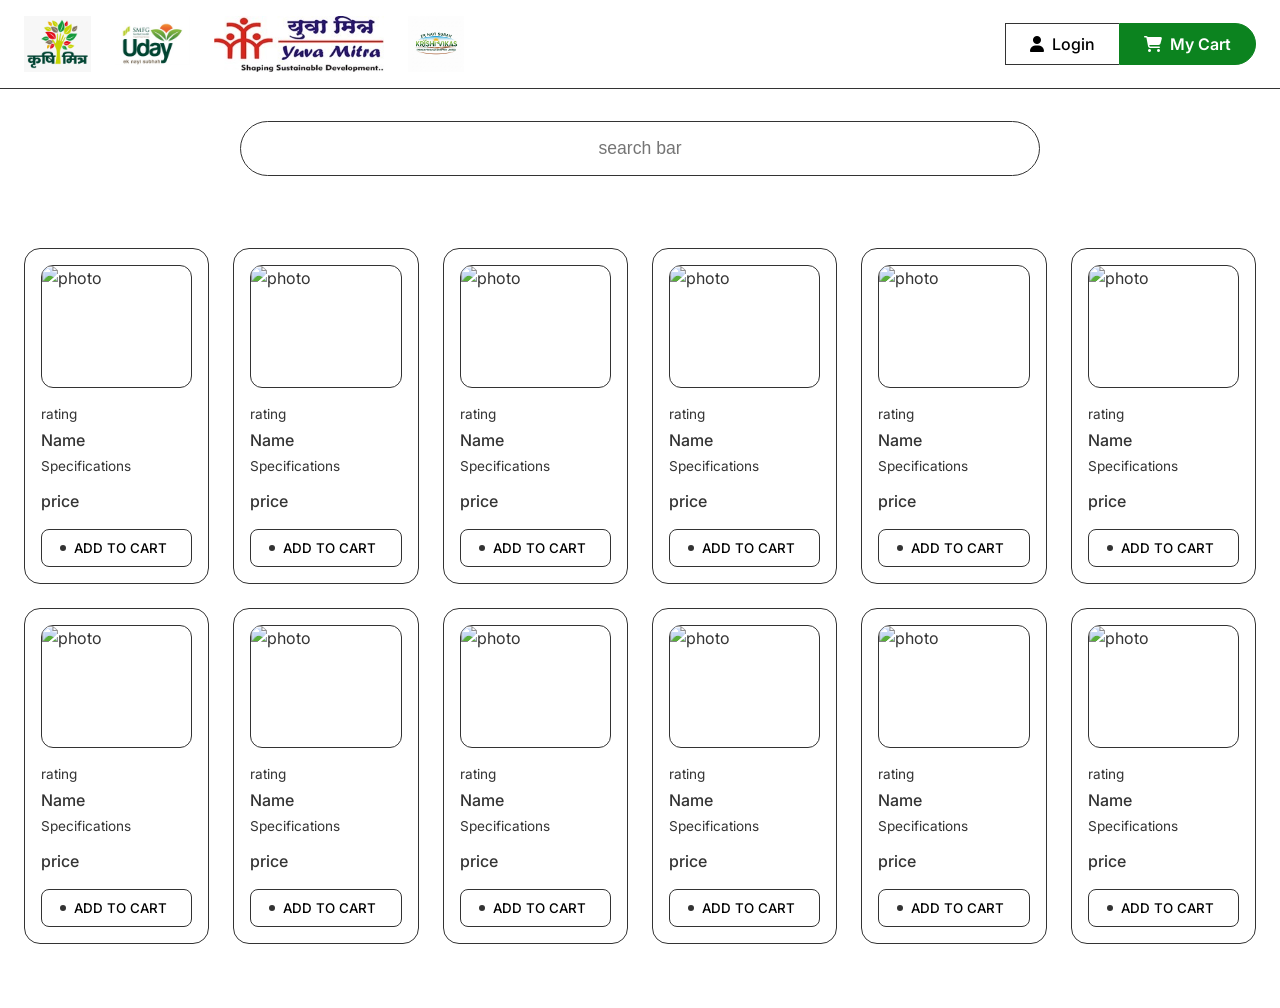
==== index.html @ ba8b484a "initial look" ====
<!DOCTYPE html>
<html lang="en">

<head>
  <meta charset="UTF-8">
  <meta name="viewport" content="width=device-width, initial-scale=1.0">
  <title>BlinkMarket - Home</title>
  <link rel="stylesheet" href="styles.css">
  <link rel="stylesheet" href="https://cdnjs.cloudflare.com/ajax/libs/font-awesome/6.4.0/css/all.min.css">
</head>

<body>

  <!-- Header based on wireframe -->
  <header class="top-header">
    <div class="container header-inner">
      <div class="logo-section">
        <!-- The 4 photos replacing the logo section -->
        <div class="header-logos">
          <img src="assets\WhatsApp Image 2026-03-11 at 2.33.21 PM.jpeg" alt="Krushi Mitra" class="partner-logo">
          <img src="assets\WhatsApp Image 2026-03-11 at 2.33.20 PM.jpeg" alt="Uday Nayi Subhah" class="partner-logo">
          <img src="assets\WhatsApp Image 2026-03-11 at 2.33.19 PM.jpeg" alt="Yuva Mitra" class="partner-logo">
          <img src="assets\WhatsApp Image 2026-03-11 at 2.32.01 PM (1).jpeg" alt="Krishi Vikas FPC"
            class="partner-logo">
        </div>
      </div>

      <div class="nav-actions">
        <button class="text-btn"><i class="fa-solid fa-user"></i> Login</button>
        <button class="btn-cart"><i class="fa-solid fa-cart-shopping"></i> My Cart</button>
      </div>
    </div>
  </header>

  <!-- Search & Product Section Navigation -->
  <section class="search-section">
    <div class="container">
      <div class="search-bar-wrap">
        <input type="text" class="search-bar main-search" placeholder="search bar">
      </div>
    </div>
  </section>

  <!-- Main Product Grid -->
  <main>
    <div class="container fade-in">
      <div class="product-grid" id="productGrid">
        <!-- Injected via JS -->
      </div>
    </div>
  </main>

  <script src="script.js"></script>
</body>

</html>
---- styles.css ----
/* ==========================================================================
   Blinkit-Style E-Commerce Theme (Wireframe Match)
   ========================================================================== */

@import url('https://fonts.googleapis.com/css2?family=Inter:wght@400;500;600;700&display=swap');

:root {
  --primary-green: #0c831f;
  --bg-color: #ffffff;
  --surface-color: #ffffff;
  --text-main: #333333;
  --border-color: #333333; /* Darker border to match wireframe ink */
  
  --font-family: 'Inter', system-ui, sans-serif;
  --transition-fast: 0.15s ease-in-out;
}

*, *::before, *::after {
  box-sizing: border-box;
  margin: 0;
  padding: 0;
}

body {
  font-family: var(--font-family);
  background-color: var(--bg-color);
  color: var(--text-main);
  line-height: 1.5;
}

a {
  text-decoration: none;
  color: inherit;
}

button {
  cursor: pointer;
  border: none;
  background: none;
  font-family: inherit;
}

img {
  max-width: 100%;
  height: auto;
  display: block;
}

.container {
  width: 100%;
  max-width: 1280px;
  margin: 0 auto;
  padding: 0 24px;
}

/* ==========================================================================
   Header (Wireframe exact layout)
   ========================================================================== */
.top-header {
  border-bottom: 1.5px solid var(--border-color);
  padding: 16px 0;
}

.header-inner {
  display: flex;
  align-items: center;
  justify-content: space-between;
}

.logo-section {
  display: flex;
  align-items: center;
}

.header-logos {
  display: flex;
  align-items: center;
  gap: 24px;
}

.partner-logo {
  height: 56px;
  width: auto;
  object-fit: contain;
}

.nav-actions {
  display: flex;
  align-items: stretch;
  gap: 0;
}

.text-btn {
  border: 1.5px solid var(--border-color);
  border-right: none;
  padding: 10px 24px;
  font-weight: 500;
  font-size: 1rem;
  display: flex;
  align-items: center;
  gap: 8px;
}

.btn-cart {
  border: 1.5px solid var(--border-color);
  padding: 10px 24px;
  border-radius: 0 24px 24px 0;
  font-weight: 600;
  font-size: 1rem;
  display: flex;
  align-items: center;
  gap: 8px;
  background-color: var(--primary-green);
  color: white;
  border-color: var(--primary-green);
}
.btn-cart:hover {
  background-color: var(--primary-green-hover);
}
.text-btn:hover {
  background-color: #f0f0f0;
}

/* ==========================================================================
   Search & Product Sections
   ========================================================================== */
.search-section {
  padding: 32px 0 16px 0;
}

.search-bar-wrap {
  width: 100%;
  margin-bottom: 24px;
  display: flex;
  justify-content: center;
}

.main-search {
  width: 100%;
  max-width: 800px;
  padding: 16px 24px;
  border-radius: 30px;
  border: 1.5px solid var(--border-color);
  text-align: center;
  font-size: 1.1rem;
  outline: none;
}
.main-search:focus {
  border-color: var(--primary-green);
  box-shadow: 0 0 0 1px var(--primary-green);
}


/* ==========================================================================
   Product Grid
   ========================================================================== */
.product-grid {
  display: grid;
  grid-template-columns: repeat(auto-fill, minmax(180px, 1fr));
  gap: 24px;
  padding: 32px 0 64px;
}

.product-card {
  border: 1.5px solid var(--border-color);
  border-radius: 16px;
  padding: 16px;
  display: flex;
  flex-direction: column;
  transition: transform var(--transition-fast);
  background-color: #fff;
}
.product-card:hover {
  transform: translateY(-2px);
  box-shadow: 0 4px 12px rgba(0,0,0,0.05);
}

.card-image-wrap {
  border: 1.5px solid var(--border-color);
  border-radius: 12px;
  padding-top: 80%;
  position: relative;
  margin-bottom: 16px;
}

.card-image {
  position: absolute;
  top: 0; left: 0; width: 100%; height: 100%;
  object-fit: cover;
  border-radius: 10px;
}

.card-content {
  display: flex;
  flex-direction: column;
  flex-grow: 1;
}

.rating-text {
  font-size: 0.85rem;
  margin-bottom: 4px;
}

.product-name {
  font-size: 1rem;
  font-weight: 500;
  margin-bottom: 4px;
}

.product-specs {
  font-size: 0.85rem;
  margin-bottom: 12px;
}

.price {
  font-weight: 500;
  font-size: 1rem;
  margin-bottom: auto; /* Push add to cart to bottom */
}

.btn-add {
  margin-top: 16px;
  width: 100%;
  padding: 10px;
  border: 1.5px solid var(--border-color);
  border-radius: 8px;
  font-weight: 500;
  display: flex;
  align-items: center;
  gap: 8px;
  transition: all var(--transition-fast);
}

.btn-add::before {
  content: '';
  display: inline-block;
  width: 6px; height: 6px;
  border-radius: 50%;
  background-color: var(--text-main);
  margin-left: 8px;
}
.btn-add:hover {
  background-color: var(--primary-green);
  color: white;
  border-color: var(--primary-green);
}
.btn-add:hover::before {
  background-color: white;
}

/* ==========================================================================
   Product Details
   ========================================================================== */
.product-details-container {
  display: grid;
  grid-template-columns: 1fr 1fr;
  gap: 48px;
  padding: 24px 0;
}

.gallery-section {
  border: 1.5px solid var(--border-color);
  border-radius: 24px;
  padding: 24px;
  display: flex;
  flex-direction: column;
}

.main-image-container {
  position: relative;
  aspect-ratio: 1;
  border: 1.5px solid var(--border-color);
  border-radius: 16px;
  display: flex;
  align-items: center;
  justify-content: center;
  margin-bottom: 16px;
}

.main-image {
  width: 80%;
  height: 80%;
  object-fit: contain;
}

.gallery-nav {
  position: absolute;
  top: 50%; transform: translateY(-50%);
  width: 32px; height: 32px;
  border: 1.5px solid var(--border-color);
  border-radius: 50%;
  display: flex; align-items: center; justify-content: center;
  background-color: white;
}
.nav-prev { left: 16px; }
.nav-next { right: 16px; }

.gallery-dots {
  display: flex;
  align-items: center;
  gap: 8px;
  font-size: 0.9rem;
}
.dot {
  width: 6px; height: 6px;
  border-radius: 50%;
  background-color: var(--text-main);
}

.info-section {
  padding: 24px 0;
  display: flex;
  flex-direction: column;
}

.details-title, .details-specs {
  font-weight: 500;
}
.details-title {
  font-size: 1.25rem;
  margin-bottom: 8px;
}
.details-specs {
  font-size: 1rem;
  margin-bottom: 24px;
}

.variant-options {
  display: flex;
  gap: 16px;
  margin-bottom: 32px;
}
.v-btn {
  border: 1.5px solid var(--border-color);
  border-radius: 12px;
  padding: 12px 24px;
  text-align: center;
  min-width: 80px;
}
.v-qut { display: block; font-weight: 500; margin-bottom: 4px; }
.v-mrp { display: block; font-size: 0.9rem; }

.btn-add-large {
  width: 100%;
  max-width: 300px;
  padding: 14px;
  border: 1.5px solid var(--border-color);
  border-radius: 8px;
  font-weight: 500;
  background-color: white;
}

.related-wrapper {
  border: 1.5px solid var(--border-color);
  border-radius: 24px;
  padding: 24px;
  position: relative;
}

.related-badge {
  position: absolute;
  right: -24px;
  top: 50%;
  transform: translateY(-50%);
  border: 1.5px solid var(--border-color);
  border-radius: 16px;
  padding: 8px 16px;
  background-color: white;
  font-family: 'Comic Sans MS', cursive, sans-serif;
  white-space: nowrap;
}
.related-badge::before {
  content: '←';
  position: absolute;
  left: -20px;
  top: 50%;
  transform: translateY(-50%);
}

/* Micro-animations */
.fade-in { animation: fadeIn 0.3s ease-in; }
@keyframes fadeIn {
  from { opacity: 0; transform: translateY(10px); }
  to { opacity: 1; transform: translateY(0); }
}
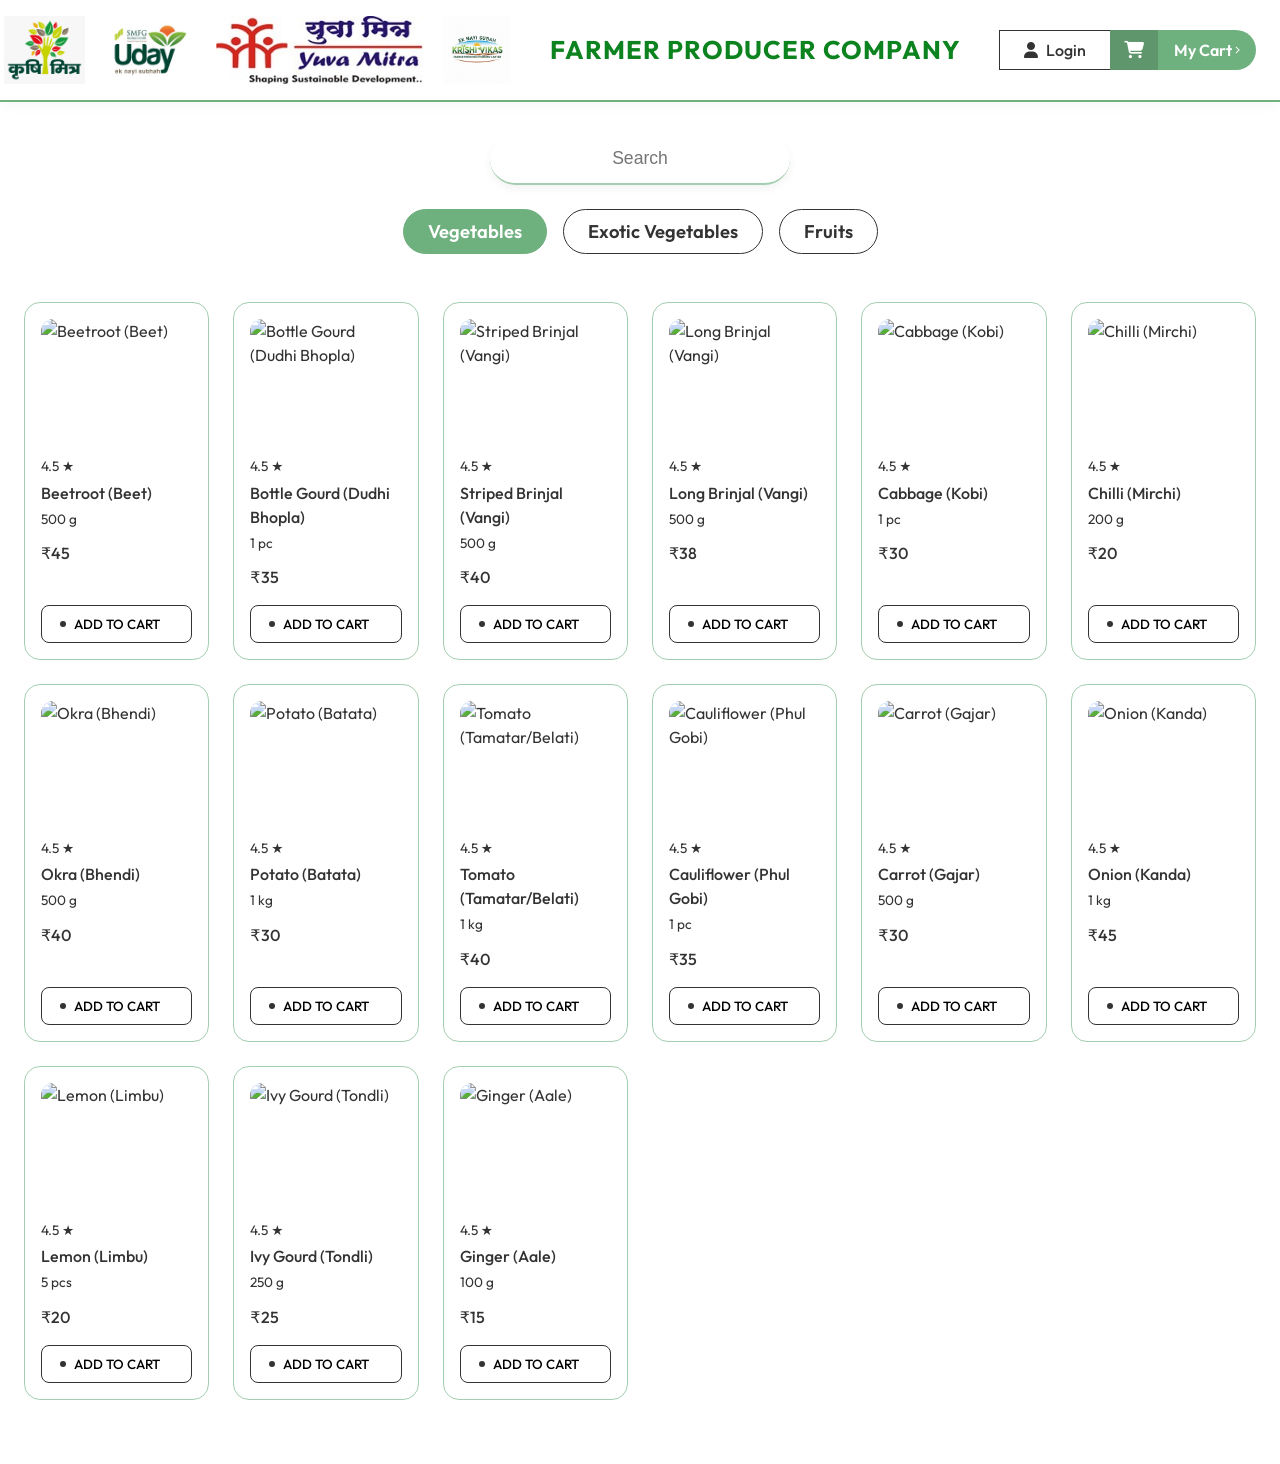
==== commit 29b628df: "frontend improv" ====
--- a/index.html
+++ b/index.html
@@ -4,7 +4,10 @@
 <head>
   <meta charset="UTF-8">
   <meta name="viewport" content="width=device-width, initial-scale=1.0">
-  <title>BlinkMarket - Home</title>
+  <title>FPC - Home</title>
+  <link rel="preconnect" href="https://fonts.googleapis.com">
+  <link rel="preconnect" href="https://fonts.gstatic.com" crossorigin>
+  <link href="https://fonts.googleapis.com/css2?family=Outfit:wght@400;500;600;700&display=swap" rel="stylesheet">
   <link rel="stylesheet" href="styles.css">
   <link rel="stylesheet" href="https://cdnjs.cloudflare.com/ajax/libs/font-awesome/6.4.0/css/all.min.css">
 </head>
@@ -25,9 +28,20 @@
         </div>
       </div>
 
+      <div class="header-title">
+        <h1>FARMER PRODUCER COMPANY</h1>
+      </div>
+
       <div class="nav-actions">
-        <button class="text-btn"><i class="fa-solid fa-user"></i> Login</button>
-        <button class="btn-cart"><i class="fa-solid fa-cart-shopping"></i> My Cart</button>
+        <button class="text-btn bubbles"><span class="text"><i class="fa-solid fa-user"></i> Login</span></button>
+        <button class="btn-cart-anim">
+          <div>
+            <div class="cart-icon">
+              <i class="fa-solid fa-cart-shopping"></i>
+            </div>
+          </div>
+          My Cart
+        </button>
       </div>
     </div>
   </header>
@@ -36,7 +50,17 @@
   <section class="search-section">
     <div class="container">
       <div class="search-bar-wrap">
-        <input type="text" class="search-bar main-search" placeholder="search bar">
+        <div class="form-control">
+          <input class="input input-alt main-search" placeholder="Search" required="" type="text">
+          <span class="input-border input-border-alt"></span>
+        </div>
+      </div>
+
+      <!-- Category Tabs -->
+      <div class="category-tabs">
+        <button class="cat-tab active" data-category="vegetables">Vegetables</button>
+        <button class="cat-tab" data-category="exotic">Exotic Vegetables</button>
+        <button class="cat-tab" data-category="fruits">Fruits</button>
       </div>
     </div>
   </section>
@@ -44,8 +68,10 @@
   <!-- Main Product Grid -->
   <main>
     <div class="container fade-in">
-      <div class="product-grid" id="productGrid">
-        <!-- Injected via JS -->
+      <div class="grid-animation-wrapper">
+        <div class="product-grid" id="productGrid">
+          <!-- Injected via JS -->
+        </div>
       </div>
     </div>
   </main>
--- a/styles.css
+++ b/styles.css
@@ -9,10 +9,42 @@
   --bg-color: #ffffff;
   --surface-color: #ffffff;
   --text-main: #333333;
-  --border-color: #333333; /* Darker border to match wireframe ink */
+  --border-color: #333333;
   
-  --font-family: 'Inter', system-ui, sans-serif;
-  --transition-fast: 0.15s ease-in-out;
+  /* Dynamic Theme Variables */
+  --theme-primary: var(--primary-green);
+  --theme-bg: var(--bg-color);
+  
+  --font-family: 'Outfit', system-ui, sans-serif;
+  --transition-fast: 0.2s ease-in-out;
+  --transition-swipe: 0.4s cubic-bezier(0.25, 0.8, 0.25, 1);
+}
+
+body {
+  background-color: var(--theme-bg);
+  transition: background-color var(--transition-swipe);
+}
+
+/* Theme Classes applied to body */
+body.theme-vegetables {
+  --theme-primary: #6fb07f;
+  --theme-bg: #eef6f1; /* More tinted green */
+  --theme-border: #a4ceb0;
+  --theme-gradient: linear-gradient(90deg, #6fb07f 0%, #a4ceb0 50%, #4a8758 100%);
+}
+
+body.theme-exotic {
+  --theme-primary: #8b5db0;
+  --theme-bg: #f4ecf8; /* More tinted purple */
+  --theme-border: #c9b1de;
+  --theme-gradient: linear-gradient(90deg, #8b5db0 0%, #c9b1de 50%, #593575 100%);
+}
+
+body.theme-fruits {
+  --theme-primary: #fca311;
+  --theme-bg: #fff5e6; /* More tinted orange */
+  --theme-border: #fcd28e;
+  --theme-gradient: linear-gradient(90deg, #fca311 0%, #fcd28e 50%, #d68700 100%);
 }
 
 *, *::before, *::after {
@@ -57,8 +89,10 @@
    Header (Wireframe exact layout)
    ========================================================================== */
 .top-header {
-  border-bottom: 1.5px solid var(--border-color);
+  border-bottom: 2px solid var(--theme-primary);
+  box-shadow: 0 4px 15px -3px rgba(0,0,0,0.05);
   padding: 16px 0;
+  transition: border-color var(--transition-swipe);
 }
 
 .header-inner {
@@ -70,20 +104,35 @@
 .logo-section {
   display: flex;
   align-items: center;
+  margin-left: -20px; /* Shift leftwards */
 }
 
 .header-logos {
   display: flex;
   align-items: center;
-  gap: 24px;
+  gap: 20px;
 }
 
 .partner-logo {
-  height: 56px;
+  height: 68px; /* Increased from 56px */
   width: auto;
   object-fit: contain;
 }
 
+.header-title {
+  flex-grow: 1;
+  text-align: center;
+  padding: 0 20px;
+}
+
+.header-title h1 {
+  font-size: 1.6rem;
+  font-weight: 700;
+  color: var(--primary-green);
+  letter-spacing: 1px;
+  text-transform: uppercase;
+}
+
 .nav-actions {
   display: flex;
   align-items: stretch;
@@ -91,34 +140,164 @@
 }
 
 .text-btn {
-  border: 1.5px solid var(--border-color);
+  /* Inherit existing flex styles */
+  display: flex;
+  align-items: center;
+  font-weight: 500;
   border-right: none;
-  padding: 10px 24px;
+}
+
+.text-btn:hover {
+  background-color: transparent; /* Reset default hover */
+}
+
+/* Animated Cart Button */
+.btn-cart-anim {
+  --color: #fff;
+  --background: var(--theme-primary);
+  --background-hover: var(--theme-primary);
+  --background-left: rgba(0,0,0,0.15);
+  border: none;
+  outline: none;
+  cursor: pointer;
+  position: relative;
+  border-radius: 0 30px 30px 0;
+  font-size: 1rem;
+  font-family: var(--font-family);
+  font-weight: 600;
+  padding: 10px 24px 10px 64px;
+  transition: all 0.3s;
+  color: var(--color);
+  background: var(--background);
+  display: flex;
+  align-items: center;
+}
+
+.btn-cart-anim > div {
+  top: 0;
+  left: 0;
+  bottom: 0;
+  width: 48px;
+  position: absolute;
+  overflow: hidden;
+  background: var(--background-left);
+}
+
+.btn-cart-anim .cart-icon {
+  width: 100%;
+  height: 100%;
+  display: flex;
+  align-items: center;
+  justify-content: center;
+  color: white;
+  transform: translateX(var(--fx, 0));
+  transition: transform 0.4s cubic-bezier(0.42, 0, 0.58, 1.00) var(--fd, 0.3s);
+}
+
+.btn-cart-anim .cart-icon i {
+  font-size: 1.1rem;
+  transform: perspective(120px) rotateY(var(--fr, 0deg));
+  transition: transform 0.3s ease var(--fds, 0.45s);
+}
+
+.btn-cart-anim:before, .btn-cart-anim:after {
+  content: "";
+  position: absolute;
+  width: 10px;
+  height: 2px;
+  border-radius: 1px;
+  background: var(--color);
+  transform-origin: 9px 1px;
+  transform: translateX(var(--cx, 0)) scale(0.5) rotate(var(--r, -45deg));
+  top: 50%;
+  right: 16px;
+  margin-top: -1px;
+  transition: transform 0.3s;
+}
+
+.btn-cart-anim:after {
+  --r: 45deg;
+}
+
+.btn-cart-anim:hover {
+  --cx: 2px;
+  --fx: -48px;
+  --fr: -60deg;
+  --fd: 0.15s;
+  --fds: 0s;
+  filter: brightness(1.1);
+}
+
+/* From Uiverse.io by nikk7007 */ 
+.bubbles {
+  --c1: white;
+  --c2: var(--theme-primary);
+  --size-letter: 16px;
+  padding: 0.5em 1.5em;
+  font-size: var(--size-letter);
+
+  background-color: transparent;
+  border: 1.5px solid var(--border-color); /* Match header border */
+  border-right: none;
+  cursor: pointer;
+
+  overflow: hidden;
+  position: relative;
+  transition: 300ms cubic-bezier(0.83, 0, 0.17, 1);
+}
+
+.bubbles > .text {
   font-weight: 500;
-  font-size: 1rem;
+  color: var(--text-main);
+  position: relative;
+  z-index: 1;
+  transition: color 700ms cubic-bezier(0.83, 0, 0.17, 1);
   display: flex;
   align-items: center;
   gap: 8px;
 }
 
-.btn-cart {
-  border: 1.5px solid var(--border-color);
-  padding: 10px 24px;
-  border-radius: 0 24px 24px 0;
-  font-weight: 600;
-  font-size: 1rem;
-  display: flex;
-  align-items: center;
-  gap: 8px;
-  background-color: var(--primary-green);
-  color: white;
-  border-color: var(--primary-green);
-}
-.btn-cart:hover {
-  background-color: var(--primary-green-hover);
-}
-.text-btn:hover {
-  background-color: #f0f0f0;
+.bubbles::before {
+  top: 0;
+  left: 0;
+}
+
+.bubbles::after {
+  top: 100%;
+  left: 100%;
+}
+
+.bubbles::before,
+.bubbles::after {
+  content: "";
+  width: 150%;
+  aspect-ratio: 1/1;
+  scale: 0;
+  transition: 1000ms cubic-bezier(0.76, 0, 0.24, 1);
+
+  background-color: var(--c2);
+  border-radius: 50%;
+
+  position: absolute;
+  translate: -50% -50%;
+}
+
+.bubbles:hover {
+  border-color: var(--c2);
+}
+
+.bubbles:hover > .text {
+  color: var(--c1);
+}
+
+.bubbles:hover::before,
+.bubbles:hover::after {
+  scale: 1;
+}
+
+.bubbles:active {
+  scale: 0.98;
+  filter: brightness(0.9);
 }
 
 /* ==========================================================================
@@ -135,19 +314,122 @@
   justify-content: center;
 }
 
-.main-search {
+.form-control {
+  position: relative;
   width: 100%;
   max-width: 800px;
-  padding: 16px 24px;
+  display: flex;
+  justify-content: center;
+}
+
+.input {
+  color: var(--text-main);
+  font-size: 1.1rem;
+  background-color: white;
+  width: 300px; /* Initial small width */
+  box-sizing: border-box;
+  padding-inline: 1.5em;
+  padding-block: 0.8em;
+  border: none;
+  border-bottom: 2px solid var(--theme-border);
   border-radius: 30px;
-  border: 1.5px solid var(--border-color);
+  box-shadow: 0 4px 8px rgba(0, 0, 0, 0.05);
   text-align: center;
-  font-size: 1.1rem;
+  transition: width 0.4s cubic-bezier(0.42, 0, 0.58, 1.00);
+}
+
+.input:focus {
   outline: none;
-}
-.main-search:focus {
-  border-color: var(--primary-green);
-  box-shadow: 0 0 0 1px var(--primary-green);
+  width: 100%; /* Expands to full container */
+}
+
+.input-border {
+  position: absolute;
+  width: 0%;
+  height: 3px;
+  bottom: 0px;
+  left: 50%;
+  transform: translateX(-50%);
+  background: var(--theme-gradient);
+  transition: width 0.4s cubic-bezier(0.42, 0, 0.58, 1.00);
+  border-radius: 0 0 30px 30px;
+}
+
+.input:focus ~ .input-border {
+  width: 100%;
+}
+
+.category-tabs {
+  display: flex;
+  justify-content: center;
+  gap: 16px;
+  margin-top: 24px;
+}
+
+.cat-tab {
+  padding: 10px 24px;
+  border-radius: 25px;
+  border: 1.5px solid var(--border-color);
+  font-weight: 600;
+  font-size: 1.15rem;
+  color: var(--text-main);
+  background-color: transparent;
+  transition: all var(--transition-fast);
+}
+
+.cat-tab:hover {
+  background-color: rgba(0,0,0,0.05);
+}
+
+.cat-tab.active {
+  background-color: var(--theme-primary);
+  color: white;
+  border-color: var(--theme-primary);
+}
+
+/* Animations */
+.grid-animation-wrapper {
+  overflow: hidden;
+  position: relative;
+  width: 100%;
+}
+
+.product-grid {
+  display: grid;
+  grid-template-columns: repeat(auto-fill, minmax(180px, 1fr));
+  gap: 24px;
+  padding: 32px 0 64px;
+  transition: transform var(--transition-swipe), opacity 0.3s ease;
+}
+
+.slide-out-left {
+  transform: translateX(-100%);
+  opacity: 0;
+}
+
+.slide-out-right {
+  transform: translateX(100%);
+  opacity: 0;
+}
+
+.slide-in-right {
+  transform: translateX(100%);
+  opacity: 0;
+  animation: slideInR var(--transition-swipe) forwards;
+}
+
+.slide-in-left {
+  transform: translateX(-100%);
+  opacity: 0;
+  animation: slideInL var(--transition-swipe) forwards;
+}
+
+@keyframes slideInR {
+  to { transform: translateX(0); opacity: 1; }
+}
+
+@keyframes slideInL {
+  to { transform: translateX(0); opacity: 1; }
 }
 
 
@@ -162,25 +444,27 @@
 }
 
 .product-card {
-  border: 1.5px solid var(--border-color);
+  border: 1.5px solid var(--theme-border);
   border-radius: 16px;
   padding: 16px;
   display: flex;
   flex-direction: column;
-  transition: transform var(--transition-fast);
+  transition: transform var(--transition-fast), border-color var(--transition-swipe);
   background-color: #fff;
 }
 .product-card:hover {
   transform: translateY(-2px);
   box-shadow: 0 4px 12px rgba(0,0,0,0.05);
+  border-color: var(--theme-primary);
 }
 
 .card-image-wrap {
-  border: 1.5px solid var(--border-color);
+  border: none;
   border-radius: 12px;
   padding-top: 80%;
   position: relative;
   margin-bottom: 16px;
+  overflow: hidden;
 }
 
 .card-image {
@@ -240,9 +524,9 @@
   margin-left: 8px;
 }
 .btn-add:hover {
-  background-color: var(--primary-green);
+  background-color: var(--theme-primary);
   color: white;
-  border-color: var(--primary-green);
+  border-color: var(--theme-primary);
 }
 .btn-add:hover::before {
   background-color: white;
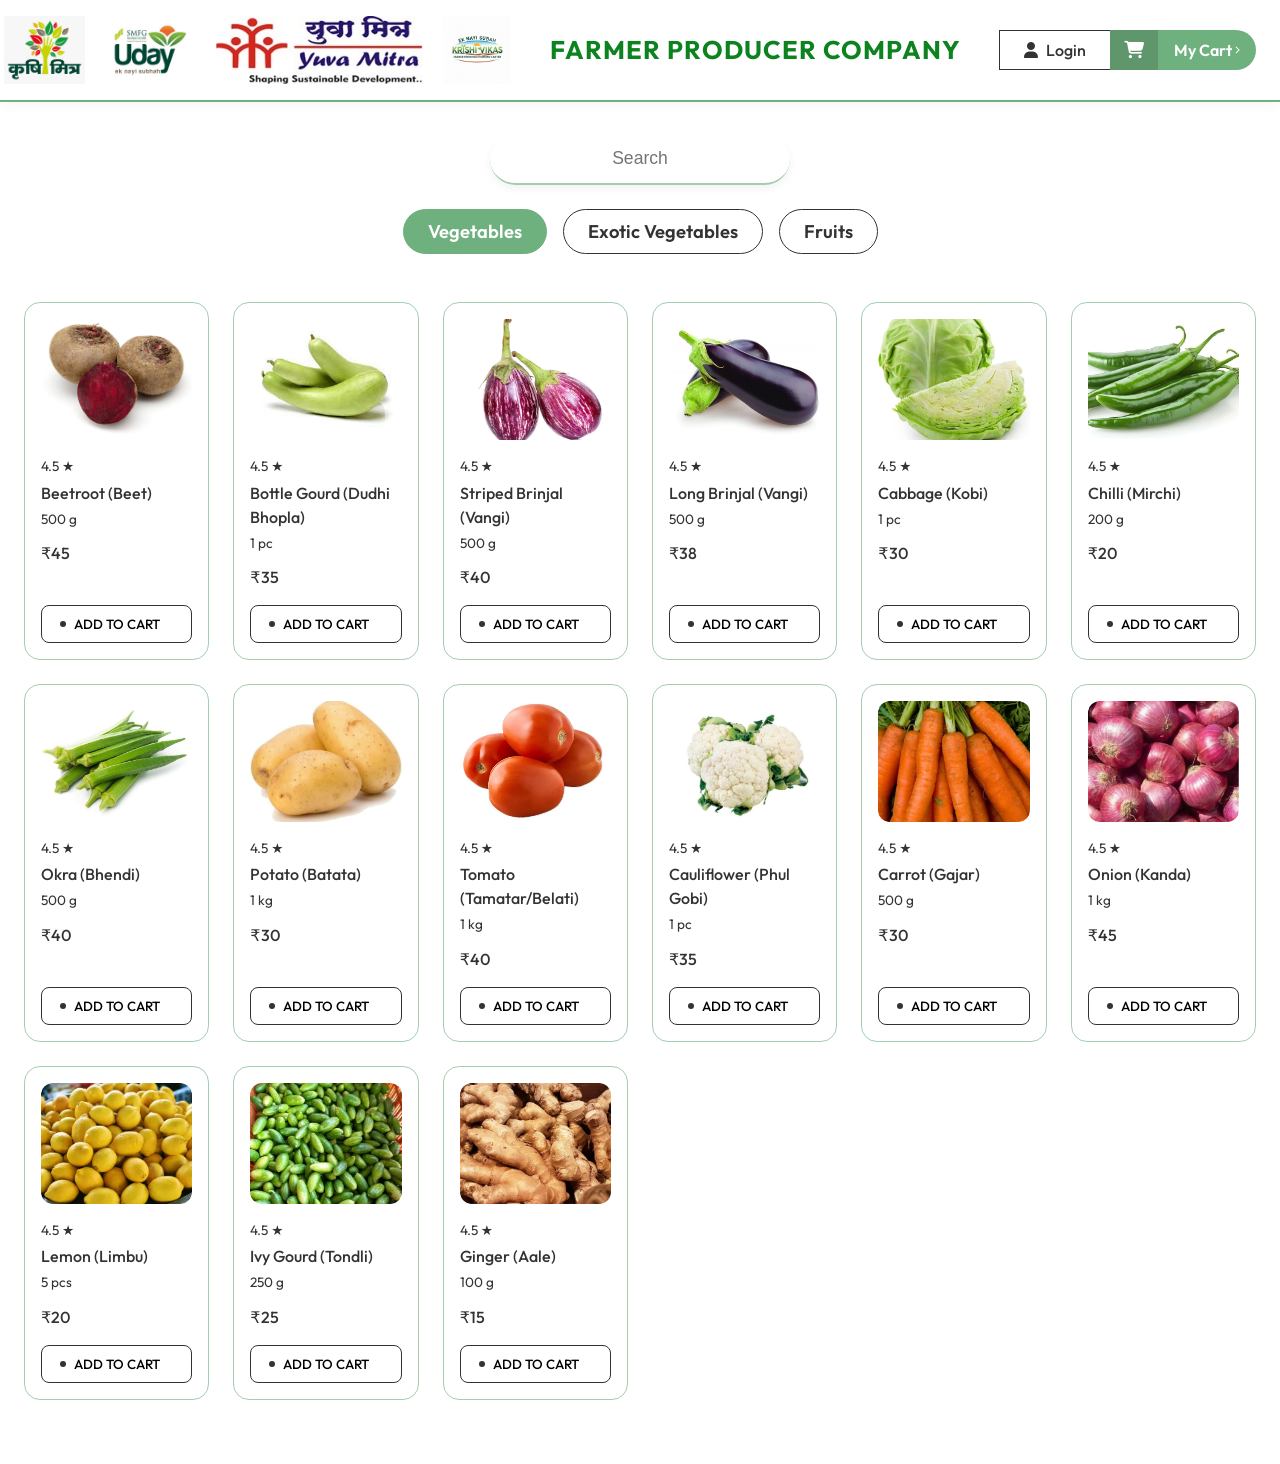
==== commit 0dc02f0f: "Add files via upload" ====
--- a/index.html
+++ b/index.html
@@ -1,82 +1,82 @@
-<!DOCTYPE html>
-<html lang="en">
-
-<head>
-  <meta charset="UTF-8">
-  <meta name="viewport" content="width=device-width, initial-scale=1.0">
-  <title>FPC - Home</title>
-  <link rel="preconnect" href="https://fonts.googleapis.com">
-  <link rel="preconnect" href="https://fonts.gstatic.com" crossorigin>
-  <link href="https://fonts.googleapis.com/css2?family=Outfit:wght@400;500;600;700&display=swap" rel="stylesheet">
-  <link rel="stylesheet" href="styles.css">
-  <link rel="stylesheet" href="https://cdnjs.cloudflare.com/ajax/libs/font-awesome/6.4.0/css/all.min.css">
-</head>
-
-<body>
-
-  <!-- Header based on wireframe -->
-  <header class="top-header">
-    <div class="container header-inner">
-      <div class="logo-section">
-        <!-- The 4 photos replacing the logo section -->
-        <div class="header-logos">
-          <img src="assets\WhatsApp Image 2026-03-11 at 2.33.21 PM.jpeg" alt="Krushi Mitra" class="partner-logo">
-          <img src="assets\WhatsApp Image 2026-03-11 at 2.33.20 PM.jpeg" alt="Uday Nayi Subhah" class="partner-logo">
-          <img src="assets\WhatsApp Image 2026-03-11 at 2.33.19 PM.jpeg" alt="Yuva Mitra" class="partner-logo">
-          <img src="assets\WhatsApp Image 2026-03-11 at 2.32.01 PM (1).jpeg" alt="Krishi Vikas FPC"
-            class="partner-logo">
-        </div>
-      </div>
-
-      <div class="header-title">
-        <h1>FARMER PRODUCER COMPANY</h1>
-      </div>
-
-      <div class="nav-actions">
-        <button class="text-btn bubbles"><span class="text"><i class="fa-solid fa-user"></i> Login</span></button>
-        <button class="btn-cart-anim">
-          <div>
-            <div class="cart-icon">
-              <i class="fa-solid fa-cart-shopping"></i>
-            </div>
-          </div>
-          My Cart
-        </button>
-      </div>
-    </div>
-  </header>
-
-  <!-- Search & Product Section Navigation -->
-  <section class="search-section">
-    <div class="container">
-      <div class="search-bar-wrap">
-        <div class="form-control">
-          <input class="input input-alt main-search" placeholder="Search" required="" type="text">
-          <span class="input-border input-border-alt"></span>
-        </div>
-      </div>
-
-      <!-- Category Tabs -->
-      <div class="category-tabs">
-        <button class="cat-tab active" data-category="vegetables">Vegetables</button>
-        <button class="cat-tab" data-category="exotic">Exotic Vegetables</button>
-        <button class="cat-tab" data-category="fruits">Fruits</button>
-      </div>
-    </div>
-  </section>
-
-  <!-- Main Product Grid -->
-  <main>
-    <div class="container fade-in">
-      <div class="grid-animation-wrapper">
-        <div class="product-grid" id="productGrid">
-          <!-- Injected via JS -->
-        </div>
-      </div>
-    </div>
-  </main>
-
-  <script src="script.js"></script>
-</body>
-
+<!DOCTYPE html>
+<html lang="en">
+
+<head>
+  <meta charset="UTF-8">
+  <meta name="viewport" content="width=device-width, initial-scale=1.0">
+  <title>FPC - Home</title>
+  <link rel="preconnect" href="https://fonts.googleapis.com">
+  <link rel="preconnect" href="https://fonts.gstatic.com" crossorigin>
+  <link href="https://fonts.googleapis.com/css2?family=Outfit:wght@400;500;600;700&display=swap" rel="stylesheet">
+  <link rel="stylesheet" href="styles.css">
+  <link rel="stylesheet" href="https://cdnjs.cloudflare.com/ajax/libs/font-awesome/6.4.0/css/all.min.css">
+</head>
+
+<body>
+
+  <!-- Header based on wireframe -->
+  <header class="top-header">
+    <div class="container header-inner">
+      <div class="logo-section">
+        <!-- The 4 photos replacing the logo section -->
+        <div class="header-logos">
+          <img src="assets/WhatsApp Image 2026-03-11 at 2.33.21 PM.jpeg" alt="Krushi Mitra" class="partner-logo">
+          <img src="assets/WhatsApp Image 2026-03-11 at 2.33.20 PM.jpeg" alt="Uday Nayi Subhah" class="partner-logo">
+          <img src="assets/WhatsApp Image 2026-03-11 at 2.33.19 PM.jpeg" alt="Yuva Mitra" class="partner-logo">
+          <img src="assets/WhatsApp Image 2026-03-11 at 2.32.01 PM (1).jpeg" alt="Krishi Vikas FPC"
+            class="partner-logo">
+        </div>
+      </div>
+
+      <div class="header-title">
+        <h1>FARMER PRODUCER COMPANY</h1>
+      </div>
+
+      <div class="nav-actions">
+        <button class="text-btn bubbles"><span class="text"><i class="fa-solid fa-user"></i> Login</span></button>
+        <button class="btn-cart-anim">
+          <div>
+            <div class="cart-icon">
+              <i class="fa-solid fa-cart-shopping"></i>
+            </div>
+          </div>
+          My Cart
+        </button>
+      </div>
+    </div>
+  </header>
+
+  <!-- Search & Product Section Navigation -->
+  <section class="search-section">
+    <div class="container">
+      <div class="search-bar-wrap">
+        <div class="form-control">
+          <input class="input input-alt main-search" placeholder="Search" required="" type="text">
+          <span class="input-border input-border-alt"></span>
+        </div>
+      </div>
+
+      <!-- Category Tabs -->
+      <div class="category-tabs">
+        <button class="cat-tab active" data-category="vegetables">Vegetables</button>
+        <button class="cat-tab" data-category="exotic">Exotic Vegetables</button>
+        <button class="cat-tab" data-category="fruits">Fruits</button>
+      </div>
+    </div>
+  </section>
+
+  <!-- Main Product Grid -->
+  <main>
+    <div class="container fade-in">
+      <div class="grid-animation-wrapper">
+        <div class="product-grid" id="productGrid">
+          <!-- Injected via JS -->
+        </div>
+      </div>
+    </div>
+  </main>
+
+  <script src="script.js"></script>
+</body>
+
 </html>
--- a/styles.css
+++ b/styles.css
@@ -1,669 +1,669 @@
-/* ==========================================================================
-   Blinkit-Style E-Commerce Theme (Wireframe Match)
-   ========================================================================== */
-
-@import url('https://fonts.googleapis.com/css2?family=Inter:wght@400;500;600;700&display=swap');
-
-:root {
-  --primary-green: #0c831f;
-  --bg-color: #ffffff;
-  --surface-color: #ffffff;
-  --text-main: #333333;
-  --border-color: #333333;
-  
-  /* Dynamic Theme Variables */
-  --theme-primary: var(--primary-green);
-  --theme-bg: var(--bg-color);
-  
-  --font-family: 'Outfit', system-ui, sans-serif;
-  --transition-fast: 0.2s ease-in-out;
-  --transition-swipe: 0.4s cubic-bezier(0.25, 0.8, 0.25, 1);
-}
-
-body {
-  background-color: var(--theme-bg);
-  transition: background-color var(--transition-swipe);
-}
-
-/* Theme Classes applied to body */
-body.theme-vegetables {
-  --theme-primary: #6fb07f;
-  --theme-bg: #eef6f1; /* More tinted green */
-  --theme-border: #a4ceb0;
-  --theme-gradient: linear-gradient(90deg, #6fb07f 0%, #a4ceb0 50%, #4a8758 100%);
-}
-
-body.theme-exotic {
-  --theme-primary: #8b5db0;
-  --theme-bg: #f4ecf8; /* More tinted purple */
-  --theme-border: #c9b1de;
-  --theme-gradient: linear-gradient(90deg, #8b5db0 0%, #c9b1de 50%, #593575 100%);
-}
-
-body.theme-fruits {
-  --theme-primary: #fca311;
-  --theme-bg: #fff5e6; /* More tinted orange */
-  --theme-border: #fcd28e;
-  --theme-gradient: linear-gradient(90deg, #fca311 0%, #fcd28e 50%, #d68700 100%);
-}
-
-*, *::before, *::after {
-  box-sizing: border-box;
-  margin: 0;
-  padding: 0;
-}
-
-body {
-  font-family: var(--font-family);
-  background-color: var(--bg-color);
-  color: var(--text-main);
-  line-height: 1.5;
-}
-
-a {
-  text-decoration: none;
-  color: inherit;
-}
-
-button {
-  cursor: pointer;
-  border: none;
-  background: none;
-  font-family: inherit;
-}
-
-img {
-  max-width: 100%;
-  height: auto;
-  display: block;
-}
-
-.container {
-  width: 100%;
-  max-width: 1280px;
-  margin: 0 auto;
-  padding: 0 24px;
-}
-
-/* ==========================================================================
-   Header (Wireframe exact layout)
-   ========================================================================== */
-.top-header {
-  border-bottom: 2px solid var(--theme-primary);
-  box-shadow: 0 4px 15px -3px rgba(0,0,0,0.05);
-  padding: 16px 0;
-  transition: border-color var(--transition-swipe);
-}
-
-.header-inner {
-  display: flex;
-  align-items: center;
-  justify-content: space-between;
-}
-
-.logo-section {
-  display: flex;
-  align-items: center;
-  margin-left: -20px; /* Shift leftwards */
-}
-
-.header-logos {
-  display: flex;
-  align-items: center;
-  gap: 20px;
-}
-
-.partner-logo {
-  height: 68px; /* Increased from 56px */
-  width: auto;
-  object-fit: contain;
-}
-
-.header-title {
-  flex-grow: 1;
-  text-align: center;
-  padding: 0 20px;
-}
-
-.header-title h1 {
-  font-size: 1.6rem;
-  font-weight: 700;
-  color: var(--primary-green);
-  letter-spacing: 1px;
-  text-transform: uppercase;
-}
-
-.nav-actions {
-  display: flex;
-  align-items: stretch;
-  gap: 0;
-}
-
-.text-btn {
-  /* Inherit existing flex styles */
-  display: flex;
-  align-items: center;
-  font-weight: 500;
-  border-right: none;
-}
-
-.text-btn:hover {
-  background-color: transparent; /* Reset default hover */
-}
-
-/* Animated Cart Button */
-.btn-cart-anim {
-  --color: #fff;
-  --background: var(--theme-primary);
-  --background-hover: var(--theme-primary);
-  --background-left: rgba(0,0,0,0.15);
-  border: none;
-  outline: none;
-  cursor: pointer;
-  position: relative;
-  border-radius: 0 30px 30px 0;
-  font-size: 1rem;
-  font-family: var(--font-family);
-  font-weight: 600;
-  padding: 10px 24px 10px 64px;
-  transition: all 0.3s;
-  color: var(--color);
-  background: var(--background);
-  display: flex;
-  align-items: center;
-}
-
-.btn-cart-anim > div {
-  top: 0;
-  left: 0;
-  bottom: 0;
-  width: 48px;
-  position: absolute;
-  overflow: hidden;
-  background: var(--background-left);
-}
-
-.btn-cart-anim .cart-icon {
-  width: 100%;
-  height: 100%;
-  display: flex;
-  align-items: center;
-  justify-content: center;
-  color: white;
-  transform: translateX(var(--fx, 0));
-  transition: transform 0.4s cubic-bezier(0.42, 0, 0.58, 1.00) var(--fd, 0.3s);
-}
-
-.btn-cart-anim .cart-icon i {
-  font-size: 1.1rem;
-  transform: perspective(120px) rotateY(var(--fr, 0deg));
-  transition: transform 0.3s ease var(--fds, 0.45s);
-}
-
-.btn-cart-anim:before, .btn-cart-anim:after {
-  content: "";
-  position: absolute;
-  width: 10px;
-  height: 2px;
-  border-radius: 1px;
-  background: var(--color);
-  transform-origin: 9px 1px;
-  transform: translateX(var(--cx, 0)) scale(0.5) rotate(var(--r, -45deg));
-  top: 50%;
-  right: 16px;
-  margin-top: -1px;
-  transition: transform 0.3s;
-}
-
-.btn-cart-anim:after {
-  --r: 45deg;
-}
-
-.btn-cart-anim:hover {
-  --cx: 2px;
-  --fx: -48px;
-  --fr: -60deg;
-  --fd: 0.15s;
-  --fds: 0s;
-  filter: brightness(1.1);
-}
-
-/* From Uiverse.io by nikk7007 */ 
-.bubbles {
-  --c1: white;
-  --c2: var(--theme-primary);
-  --size-letter: 16px;
-  padding: 0.5em 1.5em;
-  font-size: var(--size-letter);
-
-  background-color: transparent;
-  border: 1.5px solid var(--border-color); /* Match header border */
-  border-right: none;
-  cursor: pointer;
-
-  overflow: hidden;
-  position: relative;
-  transition: 300ms cubic-bezier(0.83, 0, 0.17, 1);
-}
-
-.bubbles > .text {
-  font-weight: 500;
-  color: var(--text-main);
-  position: relative;
-  z-index: 1;
-  transition: color 700ms cubic-bezier(0.83, 0, 0.17, 1);
-  display: flex;
-  align-items: center;
-  gap: 8px;
-}
-
-.bubbles::before {
-  top: 0;
-  left: 0;
-}
-
-.bubbles::after {
-  top: 100%;
-  left: 100%;
-}
-
-.bubbles::before,
-.bubbles::after {
-  content: "";
-  width: 150%;
-  aspect-ratio: 1/1;
-  scale: 0;
-  transition: 1000ms cubic-bezier(0.76, 0, 0.24, 1);
-
-  background-color: var(--c2);
-  border-radius: 50%;
-
-  position: absolute;
-  translate: -50% -50%;
-}
-
-.bubbles:hover {
-  border-color: var(--c2);
-}
-
-.bubbles:hover > .text {
-  color: var(--c1);
-}
-
-.bubbles:hover::before,
-.bubbles:hover::after {
-  scale: 1;
-}
-
-.bubbles:active {
-  scale: 0.98;
-  filter: brightness(0.9);
-}
-
-/* ==========================================================================
-   Search & Product Sections
-   ========================================================================== */
-.search-section {
-  padding: 32px 0 16px 0;
-}
-
-.search-bar-wrap {
-  width: 100%;
-  margin-bottom: 24px;
-  display: flex;
-  justify-content: center;
-}
-
-.form-control {
-  position: relative;
-  width: 100%;
-  max-width: 800px;
-  display: flex;
-  justify-content: center;
-}
-
-.input {
-  color: var(--text-main);
-  font-size: 1.1rem;
-  background-color: white;
-  width: 300px; /* Initial small width */
-  box-sizing: border-box;
-  padding-inline: 1.5em;
-  padding-block: 0.8em;
-  border: none;
-  border-bottom: 2px solid var(--theme-border);
-  border-radius: 30px;
-  box-shadow: 0 4px 8px rgba(0, 0, 0, 0.05);
-  text-align: center;
-  transition: width 0.4s cubic-bezier(0.42, 0, 0.58, 1.00);
-}
-
-.input:focus {
-  outline: none;
-  width: 100%; /* Expands to full container */
-}
-
-.input-border {
-  position: absolute;
-  width: 0%;
-  height: 3px;
-  bottom: 0px;
-  left: 50%;
-  transform: translateX(-50%);
-  background: var(--theme-gradient);
-  transition: width 0.4s cubic-bezier(0.42, 0, 0.58, 1.00);
-  border-radius: 0 0 30px 30px;
-}
-
-.input:focus ~ .input-border {
-  width: 100%;
-}
-
-.category-tabs {
-  display: flex;
-  justify-content: center;
-  gap: 16px;
-  margin-top: 24px;
-}
-
-.cat-tab {
-  padding: 10px 24px;
-  border-radius: 25px;
-  border: 1.5px solid var(--border-color);
-  font-weight: 600;
-  font-size: 1.15rem;
-  color: var(--text-main);
-  background-color: transparent;
-  transition: all var(--transition-fast);
-}
-
-.cat-tab:hover {
-  background-color: rgba(0,0,0,0.05);
-}
-
-.cat-tab.active {
-  background-color: var(--theme-primary);
-  color: white;
-  border-color: var(--theme-primary);
-}
-
-/* Animations */
-.grid-animation-wrapper {
-  overflow: hidden;
-  position: relative;
-  width: 100%;
-}
-
-.product-grid {
-  display: grid;
-  grid-template-columns: repeat(auto-fill, minmax(180px, 1fr));
-  gap: 24px;
-  padding: 32px 0 64px;
-  transition: transform var(--transition-swipe), opacity 0.3s ease;
-}
-
-.slide-out-left {
-  transform: translateX(-100%);
-  opacity: 0;
-}
-
-.slide-out-right {
-  transform: translateX(100%);
-  opacity: 0;
-}
-
-.slide-in-right {
-  transform: translateX(100%);
-  opacity: 0;
-  animation: slideInR var(--transition-swipe) forwards;
-}
-
-.slide-in-left {
-  transform: translateX(-100%);
-  opacity: 0;
-  animation: slideInL var(--transition-swipe) forwards;
-}
-
-@keyframes slideInR {
-  to { transform: translateX(0); opacity: 1; }
-}
-
-@keyframes slideInL {
-  to { transform: translateX(0); opacity: 1; }
-}
-
-
-/* ==========================================================================
-   Product Grid
-   ========================================================================== */
-.product-grid {
-  display: grid;
-  grid-template-columns: repeat(auto-fill, minmax(180px, 1fr));
-  gap: 24px;
-  padding: 32px 0 64px;
-}
-
-.product-card {
-  border: 1.5px solid var(--theme-border);
-  border-radius: 16px;
-  padding: 16px;
-  display: flex;
-  flex-direction: column;
-  transition: transform var(--transition-fast), border-color var(--transition-swipe);
-  background-color: #fff;
-}
-.product-card:hover {
-  transform: translateY(-2px);
-  box-shadow: 0 4px 12px rgba(0,0,0,0.05);
-  border-color: var(--theme-primary);
-}
-
-.card-image-wrap {
-  border: none;
-  border-radius: 12px;
-  padding-top: 80%;
-  position: relative;
-  margin-bottom: 16px;
-  overflow: hidden;
-}
-
-.card-image {
-  position: absolute;
-  top: 0; left: 0; width: 100%; height: 100%;
-  object-fit: cover;
-  border-radius: 10px;
-}
-
-.card-content {
-  display: flex;
-  flex-direction: column;
-  flex-grow: 1;
-}
-
-.rating-text {
-  font-size: 0.85rem;
-  margin-bottom: 4px;
-}
-
-.product-name {
-  font-size: 1rem;
-  font-weight: 500;
-  margin-bottom: 4px;
-}
-
-.product-specs {
-  font-size: 0.85rem;
-  margin-bottom: 12px;
-}
-
-.price {
-  font-weight: 500;
-  font-size: 1rem;
-  margin-bottom: auto; /* Push add to cart to bottom */
-}
-
-.btn-add {
-  margin-top: 16px;
-  width: 100%;
-  padding: 10px;
-  border: 1.5px solid var(--border-color);
-  border-radius: 8px;
-  font-weight: 500;
-  display: flex;
-  align-items: center;
-  gap: 8px;
-  transition: all var(--transition-fast);
-}
-
-.btn-add::before {
-  content: '';
-  display: inline-block;
-  width: 6px; height: 6px;
-  border-radius: 50%;
-  background-color: var(--text-main);
-  margin-left: 8px;
-}
-.btn-add:hover {
-  background-color: var(--theme-primary);
-  color: white;
-  border-color: var(--theme-primary);
-}
-.btn-add:hover::before {
-  background-color: white;
-}
-
-/* ==========================================================================
-   Product Details
-   ========================================================================== */
-.product-details-container {
-  display: grid;
-  grid-template-columns: 1fr 1fr;
-  gap: 48px;
-  padding: 24px 0;
-}
-
-.gallery-section {
-  border: 1.5px solid var(--border-color);
-  border-radius: 24px;
-  padding: 24px;
-  display: flex;
-  flex-direction: column;
-}
-
-.main-image-container {
-  position: relative;
-  aspect-ratio: 1;
-  border: 1.5px solid var(--border-color);
-  border-radius: 16px;
-  display: flex;
-  align-items: center;
-  justify-content: center;
-  margin-bottom: 16px;
-}
-
-.main-image {
-  width: 80%;
-  height: 80%;
-  object-fit: contain;
-}
-
-.gallery-nav {
-  position: absolute;
-  top: 50%; transform: translateY(-50%);
-  width: 32px; height: 32px;
-  border: 1.5px solid var(--border-color);
-  border-radius: 50%;
-  display: flex; align-items: center; justify-content: center;
-  background-color: white;
-}
-.nav-prev { left: 16px; }
-.nav-next { right: 16px; }
-
-.gallery-dots {
-  display: flex;
-  align-items: center;
-  gap: 8px;
-  font-size: 0.9rem;
-}
-.dot {
-  width: 6px; height: 6px;
-  border-radius: 50%;
-  background-color: var(--text-main);
-}
-
-.info-section {
-  padding: 24px 0;
-  display: flex;
-  flex-direction: column;
-}
-
-.details-title, .details-specs {
-  font-weight: 500;
-}
-.details-title {
-  font-size: 1.25rem;
-  margin-bottom: 8px;
-}
-.details-specs {
-  font-size: 1rem;
-  margin-bottom: 24px;
-}
-
-.variant-options {
-  display: flex;
-  gap: 16px;
-  margin-bottom: 32px;
-}
-.v-btn {
-  border: 1.5px solid var(--border-color);
-  border-radius: 12px;
-  padding: 12px 24px;
-  text-align: center;
-  min-width: 80px;
-}
-.v-qut { display: block; font-weight: 500; margin-bottom: 4px; }
-.v-mrp { display: block; font-size: 0.9rem; }
-
-.btn-add-large {
-  width: 100%;
-  max-width: 300px;
-  padding: 14px;
-  border: 1.5px solid var(--border-color);
-  border-radius: 8px;
-  font-weight: 500;
-  background-color: white;
-}
-
-.related-wrapper {
-  border: 1.5px solid var(--border-color);
-  border-radius: 24px;
-  padding: 24px;
-  position: relative;
-}
-
-.related-badge {
-  position: absolute;
-  right: -24px;
-  top: 50%;
-  transform: translateY(-50%);
-  border: 1.5px solid var(--border-color);
-  border-radius: 16px;
-  padding: 8px 16px;
-  background-color: white;
-  font-family: 'Comic Sans MS', cursive, sans-serif;
-  white-space: nowrap;
-}
-.related-badge::before {
-  content: '←';
-  position: absolute;
-  left: -20px;
-  top: 50%;
-  transform: translateY(-50%);
-}
-
-/* Micro-animations */
-.fade-in { animation: fadeIn 0.3s ease-in; }
-@keyframes fadeIn {
-  from { opacity: 0; transform: translateY(10px); }
-  to { opacity: 1; transform: translateY(0); }
-}
+/* ==========================================================================
+   Blinkit-Style E-Commerce Theme (Wireframe Match)
+   ========================================================================== */
+
+@import url('https://fonts.googleapis.com/css2?family=Inter:wght@400;500;600;700&display=swap');
+
+:root {
+  --primary-green: #0c831f;
+  --bg-color: #ffffff;
+  --surface-color: #ffffff;
+  --text-main: #333333;
+  --border-color: #333333;
+  
+  /* Dynamic Theme Variables */
+  --theme-primary: var(--primary-green);
+  --theme-bg: var(--bg-color);
+  
+  --font-family: 'Outfit', system-ui, sans-serif;
+  --transition-fast: 0.2s ease-in-out;
+  --transition-swipe: 0.4s cubic-bezier(0.25, 0.8, 0.25, 1);
+}
+
+body {
+  background-color: var(--theme-bg);
+  transition: background-color var(--transition-swipe);
+}
+
+/* Theme Classes applied to body */
+body.theme-vegetables {
+  --theme-primary: #6fb07f;
+  --theme-bg: #eef6f1; /* More tinted green */
+  --theme-border: #a4ceb0;
+  --theme-gradient: linear-gradient(90deg, #6fb07f 0%, #a4ceb0 50%, #4a8758 100%);
+}
+
+body.theme-exotic {
+  --theme-primary: #8b5db0;
+  --theme-bg: #f4ecf8; /* More tinted purple */
+  --theme-border: #c9b1de;
+  --theme-gradient: linear-gradient(90deg, #8b5db0 0%, #c9b1de 50%, #593575 100%);
+}
+
+body.theme-fruits {
+  --theme-primary: #fca311;
+  --theme-bg: #fff5e6; /* More tinted orange */
+  --theme-border: #fcd28e;
+  --theme-gradient: linear-gradient(90deg, #fca311 0%, #fcd28e 50%, #d68700 100%);
+}
+
+*, *::before, *::after {
+  box-sizing: border-box;
+  margin: 0;
+  padding: 0;
+}
+
+body {
+  font-family: var(--font-family);
+  background-color: var(--bg-color);
+  color: var(--text-main);
+  line-height: 1.5;
+}
+
+a {
+  text-decoration: none;
+  color: inherit;
+}
+
+button {
+  cursor: pointer;
+  border: none;
+  background: none;
+  font-family: inherit;
+}
+
+img {
+  max-width: 100%;
+  height: auto;
+  display: block;
+}
+
+.container {
+  width: 100%;
+  max-width: 1280px;
+  margin: 0 auto;
+  padding: 0 24px;
+}
+
+/* ==========================================================================
+   Header (Wireframe exact layout)
+   ========================================================================== */
+.top-header {
+  border-bottom: 2px solid var(--theme-primary);
+  box-shadow: 0 4px 15px -3px rgba(0,0,0,0.05);
+  padding: 16px 0;
+  transition: border-color var(--transition-swipe);
+}
+
+.header-inner {
+  display: flex;
+  align-items: center;
+  justify-content: space-between;
+}
+
+.logo-section {
+  display: flex;
+  align-items: center;
+  margin-left: -20px; /* Shift leftwards */
+}
+
+.header-logos {
+  display: flex;
+  align-items: center;
+  gap: 20px;
+}
+
+.partner-logo {
+  height: 68px; /* Increased from 56px */
+  width: auto;
+  object-fit: contain;
+}
+
+.header-title {
+  flex-grow: 1;
+  text-align: center;
+  padding: 0 20px;
+}
+
+.header-title h1 {
+  font-size: 1.6rem;
+  font-weight: 700;
+  color: var(--primary-green);
+  letter-spacing: 1px;
+  text-transform: uppercase;
+}
+
+.nav-actions {
+  display: flex;
+  align-items: stretch;
+  gap: 0;
+}
+
+.text-btn {
+  /* Inherit existing flex styles */
+  display: flex;
+  align-items: center;
+  font-weight: 500;
+  border-right: none;
+}
+
+.text-btn:hover {
+  background-color: transparent; /* Reset default hover */
+}
+
+/* Animated Cart Button */
+.btn-cart-anim {
+  --color: #fff;
+  --background: var(--theme-primary);
+  --background-hover: var(--theme-primary);
+  --background-left: rgba(0,0,0,0.15);
+  border: none;
+  outline: none;
+  cursor: pointer;
+  position: relative;
+  border-radius: 0 30px 30px 0;
+  font-size: 1rem;
+  font-family: var(--font-family);
+  font-weight: 600;
+  padding: 10px 24px 10px 64px;
+  transition: all 0.3s;
+  color: var(--color);
+  background: var(--background);
+  display: flex;
+  align-items: center;
+}
+
+.btn-cart-anim > div {
+  top: 0;
+  left: 0;
+  bottom: 0;
+  width: 48px;
+  position: absolute;
+  overflow: hidden;
+  background: var(--background-left);
+}
+
+.btn-cart-anim .cart-icon {
+  width: 100%;
+  height: 100%;
+  display: flex;
+  align-items: center;
+  justify-content: center;
+  color: white;
+  transform: translateX(var(--fx, 0));
+  transition: transform 0.4s cubic-bezier(0.42, 0, 0.58, 1.00) var(--fd, 0.3s);
+}
+
+.btn-cart-anim .cart-icon i {
+  font-size: 1.1rem;
+  transform: perspective(120px) rotateY(var(--fr, 0deg));
+  transition: transform 0.3s ease var(--fds, 0.45s);
+}
+
+.btn-cart-anim:before, .btn-cart-anim:after {
+  content: "";
+  position: absolute;
+  width: 10px;
+  height: 2px;
+  border-radius: 1px;
+  background: var(--color);
+  transform-origin: 9px 1px;
+  transform: translateX(var(--cx, 0)) scale(0.5) rotate(var(--r, -45deg));
+  top: 50%;
+  right: 16px;
+  margin-top: -1px;
+  transition: transform 0.3s;
+}
+
+.btn-cart-anim:after {
+  --r: 45deg;
+}
+
+.btn-cart-anim:hover {
+  --cx: 2px;
+  --fx: -48px;
+  --fr: -60deg;
+  --fd: 0.15s;
+  --fds: 0s;
+  filter: brightness(1.1);
+}
+
+/* From Uiverse.io by nikk7007 */ 
+.bubbles {
+  --c1: white;
+  --c2: var(--theme-primary);
+  --size-letter: 16px;
+  padding: 0.5em 1.5em;
+  font-size: var(--size-letter);
+
+  background-color: transparent;
+  border: 1.5px solid var(--border-color); /* Match header border */
+  border-right: none;
+  cursor: pointer;
+
+  overflow: hidden;
+  position: relative;
+  transition: 300ms cubic-bezier(0.83, 0, 0.17, 1);
+}
+
+.bubbles > .text {
+  font-weight: 500;
+  color: var(--text-main);
+  position: relative;
+  z-index: 1;
+  transition: color 700ms cubic-bezier(0.83, 0, 0.17, 1);
+  display: flex;
+  align-items: center;
+  gap: 8px;
+}
+
+.bubbles::before {
+  top: 0;
+  left: 0;
+}
+
+.bubbles::after {
+  top: 100%;
+  left: 100%;
+}
+
+.bubbles::before,
+.bubbles::after {
+  content: "";
+  width: 150%;
+  aspect-ratio: 1/1;
+  scale: 0;
+  transition: 1000ms cubic-bezier(0.76, 0, 0.24, 1);
+
+  background-color: var(--c2);
+  border-radius: 50%;
+
+  position: absolute;
+  translate: -50% -50%;
+}
+
+.bubbles:hover {
+  border-color: var(--c2);
+}
+
+.bubbles:hover > .text {
+  color: var(--c1);
+}
+
+.bubbles:hover::before,
+.bubbles:hover::after {
+  scale: 1;
+}
+
+.bubbles:active {
+  scale: 0.98;
+  filter: brightness(0.9);
+}
+
+/* ==========================================================================
+   Search & Product Sections
+   ========================================================================== */
+.search-section {
+  padding: 32px 0 16px 0;
+}
+
+.search-bar-wrap {
+  width: 100%;
+  margin-bottom: 24px;
+  display: flex;
+  justify-content: center;
+}
+
+.form-control {
+  position: relative;
+  width: 100%;
+  max-width: 800px;
+  display: flex;
+  justify-content: center;
+}
+
+.input {
+  color: var(--text-main);
+  font-size: 1.1rem;
+  background-color: white;
+  width: 300px; /* Initial small width */
+  box-sizing: border-box;
+  padding-inline: 1.5em;
+  padding-block: 0.8em;
+  border: none;
+  border-bottom: 2px solid var(--theme-border);
+  border-radius: 30px;
+  box-shadow: 0 4px 8px rgba(0, 0, 0, 0.05);
+  text-align: center;
+  transition: width 0.4s cubic-bezier(0.42, 0, 0.58, 1.00);
+}
+
+.input:focus {
+  outline: none;
+  width: 100%; /* Expands to full container */
+}
+
+.input-border {
+  position: absolute;
+  width: 0%;
+  height: 3px;
+  bottom: 0px;
+  left: 50%;
+  transform: translateX(-50%);
+  background: var(--theme-gradient);
+  transition: width 0.4s cubic-bezier(0.42, 0, 0.58, 1.00);
+  border-radius: 0 0 30px 30px;
+}
+
+.input:focus ~ .input-border {
+  width: 100%;
+}
+
+.category-tabs {
+  display: flex;
+  justify-content: center;
+  gap: 16px;
+  margin-top: 24px;
+}
+
+.cat-tab {
+  padding: 10px 24px;
+  border-radius: 25px;
+  border: 1.5px solid var(--border-color);
+  font-weight: 600;
+  font-size: 1.15rem;
+  color: var(--text-main);
+  background-color: transparent;
+  transition: all var(--transition-fast);
+}
+
+.cat-tab:hover {
+  background-color: rgba(0,0,0,0.05);
+}
+
+.cat-tab.active {
+  background-color: var(--theme-primary);
+  color: white;
+  border-color: var(--theme-primary);
+}
+
+/* Animations */
+.grid-animation-wrapper {
+  overflow: hidden;
+  position: relative;
+  width: 100%;
+}
+
+.product-grid {
+  display: grid;
+  grid-template-columns: repeat(auto-fill, minmax(180px, 1fr));
+  gap: 24px;
+  padding: 32px 0 64px;
+  transition: transform var(--transition-swipe), opacity 0.3s ease;
+}
+
+.slide-out-left {
+  transform: translateX(-100%);
+  opacity: 0;
+}
+
+.slide-out-right {
+  transform: translateX(100%);
+  opacity: 0;
+}
+
+.slide-in-right {
+  transform: translateX(100%);
+  opacity: 0;
+  animation: slideInR var(--transition-swipe) forwards;
+}
+
+.slide-in-left {
+  transform: translateX(-100%);
+  opacity: 0;
+  animation: slideInL var(--transition-swipe) forwards;
+}
+
+@keyframes slideInR {
+  to { transform: translateX(0); opacity: 1; }
+}
+
+@keyframes slideInL {
+  to { transform: translateX(0); opacity: 1; }
+}
+
+
+/* ==========================================================================
+   Product Grid
+   ========================================================================== */
+.product-grid {
+  display: grid;
+  grid-template-columns: repeat(auto-fill, minmax(180px, 1fr));
+  gap: 24px;
+  padding: 32px 0 64px;
+}
+
+.product-card {
+  border: 1.5px solid var(--theme-border);
+  border-radius: 16px;
+  padding: 16px;
+  display: flex;
+  flex-direction: column;
+  transition: transform var(--transition-fast), border-color var(--transition-swipe);
+  background-color: #fff;
+}
+.product-card:hover {
+  transform: translateY(-2px);
+  box-shadow: 0 4px 12px rgba(0,0,0,0.05);
+  border-color: var(--theme-primary);
+}
+
+.card-image-wrap {
+  border: none;
+  border-radius: 12px;
+  padding-top: 80%;
+  position: relative;
+  margin-bottom: 16px;
+  overflow: hidden;
+}
+
+.card-image {
+  position: absolute;
+  top: 0; left: 0; width: 100%; height: 100%;
+  object-fit: cover;
+  border-radius: 10px;
+}
+
+.card-content {
+  display: flex;
+  flex-direction: column;
+  flex-grow: 1;
+}
+
+.rating-text {
+  font-size: 0.85rem;
+  margin-bottom: 4px;
+}
+
+.product-name {
+  font-size: 1rem;
+  font-weight: 500;
+  margin-bottom: 4px;
+}
+
+.product-specs {
+  font-size: 0.85rem;
+  margin-bottom: 12px;
+}
+
+.price {
+  font-weight: 500;
+  font-size: 1rem;
+  margin-bottom: auto; /* Push add to cart to bottom */
+}
+
+.btn-add {
+  margin-top: 16px;
+  width: 100%;
+  padding: 10px;
+  border: 1.5px solid var(--border-color);
+  border-radius: 8px;
+  font-weight: 500;
+  display: flex;
+  align-items: center;
+  gap: 8px;
+  transition: all var(--transition-fast);
+}
+
+.btn-add::before {
+  content: '';
+  display: inline-block;
+  width: 6px; height: 6px;
+  border-radius: 50%;
+  background-color: var(--text-main);
+  margin-left: 8px;
+}
+.btn-add:hover {
+  background-color: var(--theme-primary);
+  color: white;
+  border-color: var(--theme-primary);
+}
+.btn-add:hover::before {
+  background-color: white;
+}
+
+/* ==========================================================================
+   Product Details
+   ========================================================================== */
+.product-details-container {
+  display: grid;
+  grid-template-columns: 1fr 1fr;
+  gap: 48px;
+  padding: 24px 0;
+}
+
+.gallery-section {
+  border: 1.5px solid var(--border-color);
+  border-radius: 24px;
+  padding: 24px;
+  display: flex;
+  flex-direction: column;
+}
+
+.main-image-container {
+  position: relative;
+  aspect-ratio: 1;
+  border: 1.5px solid var(--border-color);
+  border-radius: 16px;
+  display: flex;
+  align-items: center;
+  justify-content: center;
+  margin-bottom: 16px;
+}
+
+.main-image {
+  width: 80%;
+  height: 80%;
+  object-fit: contain;
+}
+
+.gallery-nav {
+  position: absolute;
+  top: 50%; transform: translateY(-50%);
+  width: 32px; height: 32px;
+  border: 1.5px solid var(--border-color);
+  border-radius: 50%;
+  display: flex; align-items: center; justify-content: center;
+  background-color: white;
+}
+.nav-prev { left: 16px; }
+.nav-next { right: 16px; }
+
+.gallery-dots {
+  display: flex;
+  align-items: center;
+  gap: 8px;
+  font-size: 0.9rem;
+}
+.dot {
+  width: 6px; height: 6px;
+  border-radius: 50%;
+  background-color: var(--text-main);
+}
+
+.info-section {
+  padding: 24px 0;
+  display: flex;
+  flex-direction: column;
+}
+
+.details-title, .details-specs {
+  font-weight: 500;
+}
+.details-title {
+  font-size: 1.25rem;
+  margin-bottom: 8px;
+}
+.details-specs {
+  font-size: 1rem;
+  margin-bottom: 24px;
+}
+
+.variant-options {
+  display: flex;
+  gap: 16px;
+  margin-bottom: 32px;
+}
+.v-btn {
+  border: 1.5px solid var(--border-color);
+  border-radius: 12px;
+  padding: 12px 24px;
+  text-align: center;
+  min-width: 80px;
+}
+.v-qut { display: block; font-weight: 500; margin-bottom: 4px; }
+.v-mrp { display: block; font-size: 0.9rem; }
+
+.btn-add-large {
+  width: 100%;
+  max-width: 300px;
+  padding: 14px;
+  border: 1.5px solid var(--border-color);
+  border-radius: 8px;
+  font-weight: 500;
+  background-color: white;
+}
+
+.related-wrapper {
+  border: 1.5px solid var(--border-color);
+  border-radius: 24px;
+  padding: 24px;
+  position: relative;
+}
+
+.related-badge {
+  position: absolute;
+  right: -24px;
+  top: 50%;
+  transform: translateY(-50%);
+  border: 1.5px solid var(--border-color);
+  border-radius: 16px;
+  padding: 8px 16px;
+  background-color: white;
+  font-family: 'Comic Sans MS', cursive, sans-serif;
+  white-space: nowrap;
+}
+.related-badge::before {
+  content: '←';
+  position: absolute;
+  left: -20px;
+  top: 50%;
+  transform: translateY(-50%);
+}
+
+/* Micro-animations */
+.fade-in { animation: fadeIn 0.3s ease-in; }
+@keyframes fadeIn {
+  from { opacity: 0; transform: translateY(10px); }
+  to { opacity: 1; transform: translateY(0); }
+}
